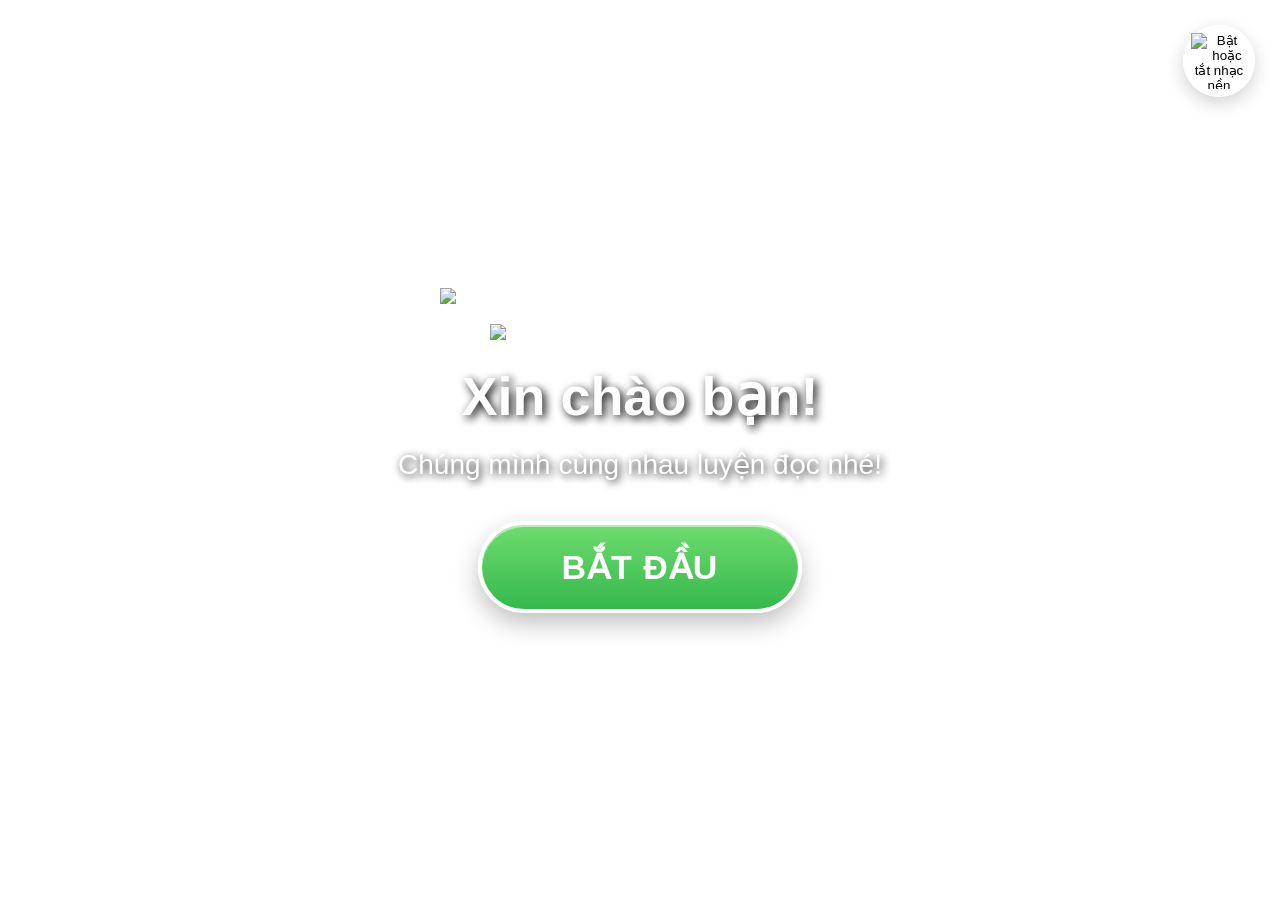
==== index.html @ 47db7a37 "Add files via upload" ====
<!DOCTYPE html>
<html lang="vi">
<head>
    <meta charset="UTF-8">
    <meta name="viewport" content="width=device-width, initial-scale=1.0">
    <title>Vui đọc cùng em</title>

    <link rel="stylesheet" href="style.css">
</head>

<body>

<button
    id="bgmToggleButton"
    class="bgm-toggle-button"
    type="button"
    aria-label="Tắt nhạc nền"
    title="Tắt nhạc nền"
>
    <img
        id="bgmToggleIcon"
        src="assets/icons/sound.png"
        alt="Bật hoặc tắt nhạc nền"
    >
</button>

<div id="app">

    <div class="home">

        <img src="assets/logo/logo.png" class="logo">

        <img src="assets/characters/avatar-nam.png" class="avatar">

        <h1>Xin chào bạn!</h1>

        <p>Chúng mình cùng nhau luyện đọc nhé!</p>

        <a href="pages/topics.html" class="start-button">BẮT ĐẦU</a>

    </div>

</div>
<script src="js/audio-manager.js"></script>
<script src="script.js"></script>

</body>
</html>
---- style.css ----
/* ==========================
   VUI ĐỌC CÙNG EM
   ========================== */

*{
    margin:0;
    padding:0;
    box-sizing:border-box;
}

body{

    font-family:Arial, Helvetica, sans-serif;

    background:url("assets/background/home-bg.jpg");

    background-size:cover;

    background-position:center;

    background-repeat:no-repeat;

    min-height:100vh;

}

#app{

    width:100%;

    min-height:100vh;

}.home{

    width:100%;
    min-height:100vh;

    display:flex;

    flex-direction:column;

    justify-content:center;

    align-items:center;

    backdrop-filter:blur(2px);

}

.logo{

    width:400px;

    margin-bottom:20px;

}

.avatar{

    width:300px;

    margin-bottom:25px;

}

.home h1{

    font-size:54px;

    color:white;

    text-shadow:3px 3px 10px black;

}

.home p{

    font-size:28px;

    color:white;

    margin-top:20px;

    margin-bottom:40px;

    text-shadow:2px 2px 8px black;

}

/* ==========================
   NÚT BẮT ĐẦU
========================== */

.start-button{

    display:inline-flex;
    align-items:center;
    justify-content:center;

    padding:22px 80px;

    font-size:34px;
    font-weight:bold;
    letter-spacing:1px;

    color:#ffffff;
    text-decoration:none;

    background:linear-gradient(180deg,#6fdc6f,#35b84b);

    border-radius:60px;

    border:4px solid #ffffff;

    box-shadow:
        0 10px 25px rgba(0,0,0,.25),
        inset 0 2px 0 rgba(255,255,255,.5);

    transition:
        transform .25s,
        box-shadow .25s,
        background .25s;

    cursor:pointer;
}

.start-button:hover{

    transform:translateY(-4px) scale(1.05);

    background:linear-gradient(180deg,#7be87b,#3ec857);

    box-shadow:
        0 16px 30px rgba(0,0,0,.30),
        inset 0 2px 0 rgba(255,255,255,.6);

}

.start-button:active{

    transform:scale(.96);

    box-shadow:
        0 6px 15px rgba(0,0,0,.25);

}
/* ========================================
   NÚT BẬT / TẮT NHẠC NỀN
======================================== */

.bgm-toggle-button {
    position: fixed;
    top: 25px;
    right: 25px;

    width: 72px;
    height: 72px;

    padding: 8px;

    border: none;
    border-radius: 50%;

    background: rgba(255, 255, 255, 0.9);

    box-shadow:
        0 6px 18px rgba(0, 0, 0, 0.18);

    cursor: pointer;

    z-index: 9999;

    transition:
        transform 0.2s ease,
        box-shadow 0.2s ease;
}

.bgm-toggle-button img {
    width: 100%;
    height: 100%;

    object-fit: contain;

    display: block;

    pointer-events: none;
}

.bgm-toggle-button:hover {
    transform: scale(1.08);

    box-shadow:
        0 8px 22px rgba(0, 0, 0, 0.25);
}

.bgm-toggle-button:active {
    transform: scale(0.92);
}
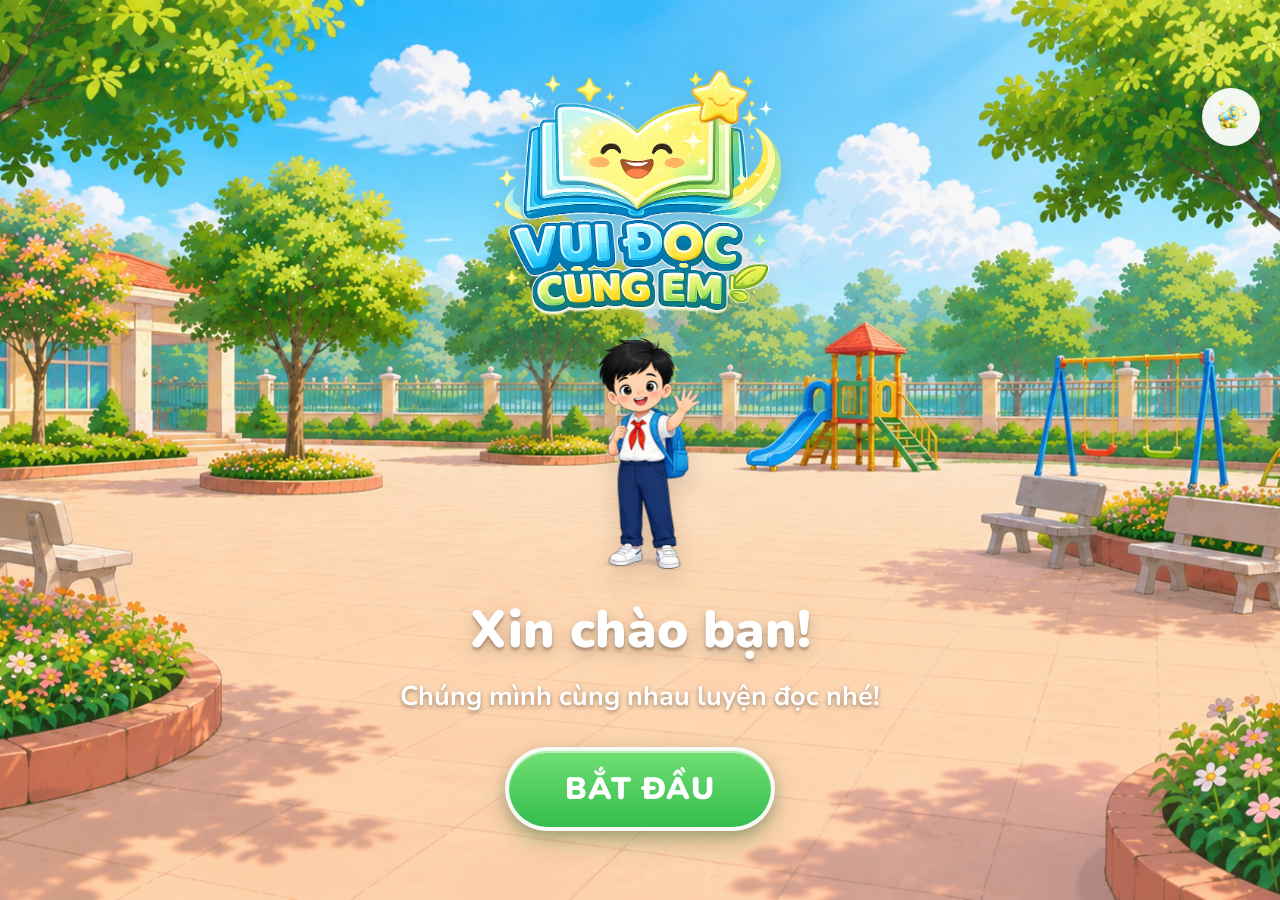
==== commit bcc6a719: "Add files via upload" ====
--- a/index.html
+++ b/index.html
@@ -4,7 +4,26 @@
     <meta charset="UTF-8">
     <meta name="viewport" content="width=device-width, initial-scale=1.0">
     <title>Vui đọc cùng em</title>
+    <link   rel="icon" 
+            type="image/png" 
+            href="assets/logo/logo.png"
+            >
+    <!-- FONT NUNITO -->
+<link
+    rel="preconnect"
+    href="https://fonts.googleapis.com"
+>
 
+<link
+    rel="preconnect"
+    href="https://fonts.gstatic.com"
+    crossorigin
+>
+
+<link
+    href="https://fonts.googleapis.com/css2?family=Nunito:wght@400;500;600;700;800;900&display=swap"
+    rel="stylesheet"
+>
     <link rel="stylesheet" href="style.css">
 </head>
 
--- a/style.css
+++ b/style.css
@@ -1,170 +1,357 @@
-/* ==========================
+/* ========================================
    VUI ĐỌC CÙNG EM
-   ========================== */
-
-*{
-    margin:0;
-    padding:0;
-    box-sizing:border-box;
-}
-
-body{
-
-    font-family:Arial, Helvetica, sans-serif;
-
-    background:url("assets/background/home-bg.jpg");
-
-    background-size:cover;
-
-    background-position:center;
-
-    background-repeat:no-repeat;
-
-    min-height:100vh;
-
-}
-
-#app{
-
-    width:100%;
-
-    min-height:100vh;
-
-}.home{
-
-    width:100%;
-    min-height:100vh;
-
-    display:flex;
-
-    flex-direction:column;
-
-    justify-content:center;
-
-    align-items:center;
-
-    backdrop-filter:blur(2px);
-
-}
-
-.logo{
-
-    width:400px;
-
-    margin-bottom:20px;
-
-}
-
-.avatar{
-
-    width:300px;
-
-    margin-bottom:25px;
-
-}
-
-.home h1{
-
-    font-size:54px;
-
-    color:white;
-
-    text-shadow:3px 3px 10px black;
-
-}
-
-.home p{
-
-    font-size:28px;
-
-    color:white;
-
-    margin-top:20px;
-
-    margin-bottom:40px;
-
-    text-shadow:2px 2px 8px black;
-
-}
-
-/* ==========================
+   TRANG CHỦ
+======================================== */
+
+
+/* ========================================
+   RESET
+======================================== */
+
+* {
+    margin: 0;
+    padding: 0;
+    box-sizing: border-box;
+}
+
+
+html,
+body {
+    width: 100%;
+    min-height: 100%;
+}
+
+
+body {
+    font-family:
+        "Nunito",
+        Arial,
+        Helvetica,
+        sans-serif;
+
+    background:
+        url("assets/background/home-bg.jpg")
+        center center / cover
+        no-repeat;
+
+    min-height: 100vh;
+
+    overflow-x: hidden;
+}
+
+
+/* ========================================
+   KHUNG ỨNG DỤNG
+======================================== */
+
+#app {
+    width: 100%;
+    min-height: 100vh;
+}
+
+
+/* ========================================
+   TRANG CHỦ
+======================================== */
+
+.home {
+    position: relative;
+
+    width: 100%;
+    min-height: 100vh;
+
+    padding:
+        35px
+        24px
+        42px;
+
+    display: flex;
+    flex-direction: column;
+    align-items: center;
+    justify-content: center;
+
+    text-align: center;
+
+    overflow: hidden;
+}
+
+
+/* Lớp sáng nhẹ giúp giao diện trong trẻo hơn */
+
+.home::before {
+    content: "";
+
+    position: absolute;
+    inset: 0;
+
+    background:
+        linear-gradient(
+            180deg,
+            rgba(255, 255, 255, 0.08) 0%,
+            rgba(255, 255, 255, 0.02) 45%,
+            rgba(255, 244, 225, 0.12) 100%
+        );
+
+    pointer-events: none;
+}
+
+
+/* Đảm bảo nội dung nằm trên lớp phủ */
+
+.home > * {
+    position: relative;
+    z-index: 1;
+}
+
+
+/* ========================================
+   LOGO
+======================================== */
+
+.logo {
+    width: min(300px, 58vw);
+
+    height: auto;
+
+    margin-bottom: 8px;
+
+    object-fit: contain;
+
+    filter:
+        drop-shadow(
+            0 8px 14px
+            rgba(0, 0, 0, 0.12)
+        );
+}
+
+
+/* ========================================
+   NHÂN VẬT NAM
+======================================== */
+
+.avatar {
+    width: min(255px, 48vw);
+
+    height: auto;
+
+    margin-top: 2px;
+    margin-bottom: 12px;
+
+    object-fit: contain;
+
+    filter:
+        drop-shadow(
+            0 10px 12px
+            rgba(0, 0, 0, 0.14)
+        );
+
+    animation:
+        avatarFloat
+        3.5s
+        ease-in-out
+        infinite;
+}
+
+
+/* Chuyển động rất nhẹ */
+
+@keyframes avatarFloat {
+
+    0%,
+    100% {
+        transform: translateY(0);
+    }
+
+    50% {
+        transform: translateY(-6px);
+    }
+
+}
+
+
+/* ========================================
+   TIÊU ĐỀ CHÀO MỪNG
+======================================== */
+
+.home h1 {
+    margin: 4px 0 0;
+
+    font-size:
+        clamp(
+            34px,
+            5vw,
+            52px
+        );
+
+    font-weight: 900;
+
+    line-height: 1.15;
+
+    color: #ffffff;
+
+    text-shadow:
+        0 3px 3px rgba(0, 0, 0, 0.25),
+        0 6px 16px rgba(0, 0, 0, 0.20);
+}
+
+
+/* ========================================
+   CÂU GIỚI THIỆU
+======================================== */
+
+.home p {
+    max-width: 600px;
+
+    margin:
+        10px
+        auto
+        24px;
+
+    padding:
+        8px
+        18px;
+
+    font-size:
+        clamp(
+            19px,
+            2.6vw,
+            27px
+        );
+
+    font-weight: 700;
+
+    line-height: 1.4;
+
+    color: #ffffff;
+
+    text-shadow:
+        0 2px 4px rgba(0, 0, 0, 0.38);
+}
+
+
+/* ========================================
    NÚT BẮT ĐẦU
-========================== */
-
-.start-button{
-
-    display:inline-flex;
-    align-items:center;
-    justify-content:center;
-
-    padding:22px 80px;
-
-    font-size:34px;
-    font-weight:bold;
-    letter-spacing:1px;
-
-    color:#ffffff;
-    text-decoration:none;
-
-    background:linear-gradient(180deg,#6fdc6f,#35b84b);
-
-    border-radius:60px;
-
-    border:4px solid #ffffff;
+======================================== */
+
+.start-button {
+    min-width: 270px;
+
+    display: inline-flex;
+    align-items: center;
+    justify-content: center;
+
+    padding:
+        17px
+        55px;
+
+    font-size:
+        clamp(
+            24px,
+            3vw,
+            31px
+        );
+
+    font-weight: 900;
+
+    letter-spacing: 1px;
+
+    color: #ffffff;
+
+    text-decoration: none;
+
+    background:
+        linear-gradient(
+            180deg,
+            #70df73 0%,
+            #35bd4e 100%
+        );
+
+    border:
+        4px solid
+        rgba(255, 255, 255, 0.95);
+
+    border-radius: 999px;
 
     box-shadow:
-        0 10px 25px rgba(0,0,0,.25),
-        inset 0 2px 0 rgba(255,255,255,.5);
+        0 10px 24px
+        rgba(35, 120, 55, 0.30),
+
+        0 5px 12px
+        rgba(0, 0, 0, 0.16),
+
+        inset 0 2px 0
+        rgba(255, 255, 255, 0.50);
+
+    cursor: pointer;
 
     transition:
-        transform .25s,
-        box-shadow .25s,
-        background .25s;
-
-    cursor:pointer;
-}
-
-.start-button:hover{
-
-    transform:translateY(-4px) scale(1.05);
-
-    background:linear-gradient(180deg,#7be87b,#3ec857);
+        transform 0.22s ease,
+        box-shadow 0.22s ease,
+        background 0.22s ease;
+}
+
+
+.start-button:hover {
+    transform:
+        translateY(-4px)
+        scale(1.03);
+
+    background:
+        linear-gradient(
+            180deg,
+            #7bea7d 0%,
+            #3cca58 100%
+        );
 
     box-shadow:
-        0 16px 30px rgba(0,0,0,.30),
-        inset 0 2px 0 rgba(255,255,255,.6);
-
-}
-
-.start-button:active{
-
-    transform:scale(.96);
-
-    box-shadow:
-        0 6px 15px rgba(0,0,0,.25);
-
-}
+        0 14px 28px
+        rgba(35, 120, 55, 0.35),
+
+        0 7px 16px
+        rgba(0, 0, 0, 0.18),
+
+        inset 0 2px 0
+        rgba(255, 255, 255, 0.60);
+}
+
+
+.start-button:active {
+    transform:
+        translateY(1px)
+        scale(0.97);
+}
+
+
 /* ========================================
    NÚT BẬT / TẮT NHẠC NỀN
 ======================================== */
 
 .bgm-toggle-button {
     position: fixed;
-    top: 25px;
-    right: 25px;
-
-    width: 72px;
-    height: 72px;
+
+    top: 88px;
+    right: 20px;
+
+    width: 58px;
+    height: 58px;
 
     padding: 8px;
 
     border: none;
+
     border-radius: 50%;
 
-    background: rgba(255, 255, 255, 0.9);
+    background:
+        rgba(
+            255,
+            255,
+            255,
+            0.94
+        );
 
     box-shadow:
-        0 6px 18px rgba(0, 0, 0, 0.18);
+        0 6px 18px
+        rgba(0, 0, 0, 0.16);
 
     cursor: pointer;
 
@@ -175,24 +362,228 @@
         box-shadow 0.2s ease;
 }
 
+
 .bgm-toggle-button img {
     width: 100%;
     height: 100%;
 
+    display: block;
+
     object-fit: contain;
 
-    display: block;
-
     pointer-events: none;
 }
+
 
 .bgm-toggle-button:hover {
     transform: scale(1.08);
 
     box-shadow:
-        0 8px 22px rgba(0, 0, 0, 0.25);
-}
+        0 8px 22px
+        rgba(0, 0, 0, 0.22);
+}
+
 
 .bgm-toggle-button:active {
     transform: scale(0.92);
+}
+
+
+/* ========================================
+   MÀN HÌNH TABLET
+======================================== */
+
+@media (max-width: 768px) {
+
+    .home {
+        padding:
+            28px
+            22px
+            34px;
+
+        justify-content: center;
+    }
+
+
+    .logo {
+        width: min(240px, 55vw);
+
+        margin-bottom: 5px;
+    }
+
+
+    .avatar {
+        width: min(220px, 48vw);
+
+        margin-bottom: 8px;
+    }
+
+
+    .home p {
+        margin-bottom: 22px;
+    }
+
+
+    .start-button {
+        min-width: 250px;
+
+        padding:
+            15px
+            46px;
+    }
+
+
+    .bgm-toggle-button {
+        top: 20px;
+        right: 20px;
+
+        width: 54px;
+        height: 54px;
+    }
+
+}
+
+
+/* ========================================
+   ĐIỆN THOẠI
+======================================== */
+
+@media (max-width: 480px) {
+
+    body {
+        min-height: 100dvh;
+    }
+
+
+    #app {
+        min-height: 100dvh;
+    }
+
+
+    .home {
+        min-height: 100dvh;
+
+        padding:
+            22px
+            18px
+            26px;
+
+        justify-content: center;
+    }
+
+
+    .logo {
+        width: 180px;
+
+        margin-bottom: 4px;
+    }
+
+
+    .avatar {
+        width: 175px;
+
+        margin-top: 0;
+        margin-bottom: 8px;
+    }
+
+
+    .home h1 {
+        font-size: 36px;
+    }
+
+
+    .home p {
+        max-width: 330px;
+
+        margin:
+            8px
+            auto
+            20px;
+
+        padding:
+            4px
+            8px;
+
+        font-size: 20px;
+
+        line-height: 1.35;
+    }
+
+
+    .start-button {
+        width: min(88%, 330px);
+
+        min-width: 0;
+
+        padding:
+            14px
+            30px;
+
+        font-size: 26px;
+
+        border-width: 3px;
+    }
+
+
+    .bgm-toggle-button {
+        top: 18px;
+        right: 18px;
+
+        width: 50px;
+        height: 50px;
+
+        padding: 7px;
+    }
+
+}
+
+
+/* ========================================
+   ĐIỆN THOẠI MÀN HÌNH THẤP
+======================================== */
+
+@media (
+    max-width: 480px
+)
+and
+(
+    max-height: 700px
+) {
+
+    .home {
+        padding-top: 16px;
+        padding-bottom: 18px;
+    }
+
+
+    .logo {
+        width: 150px;
+    }
+
+
+    .avatar {
+        width: 145px;
+    }
+
+
+    .home h1 {
+        font-size: 32px;
+    }
+
+
+    .home p {
+        margin-bottom: 14px;
+
+        font-size: 18px;
+    }
+
+
+    .start-button {
+        padding:
+            12px
+            28px;
+
+        font-size: 24px;
+    }
+
 }
